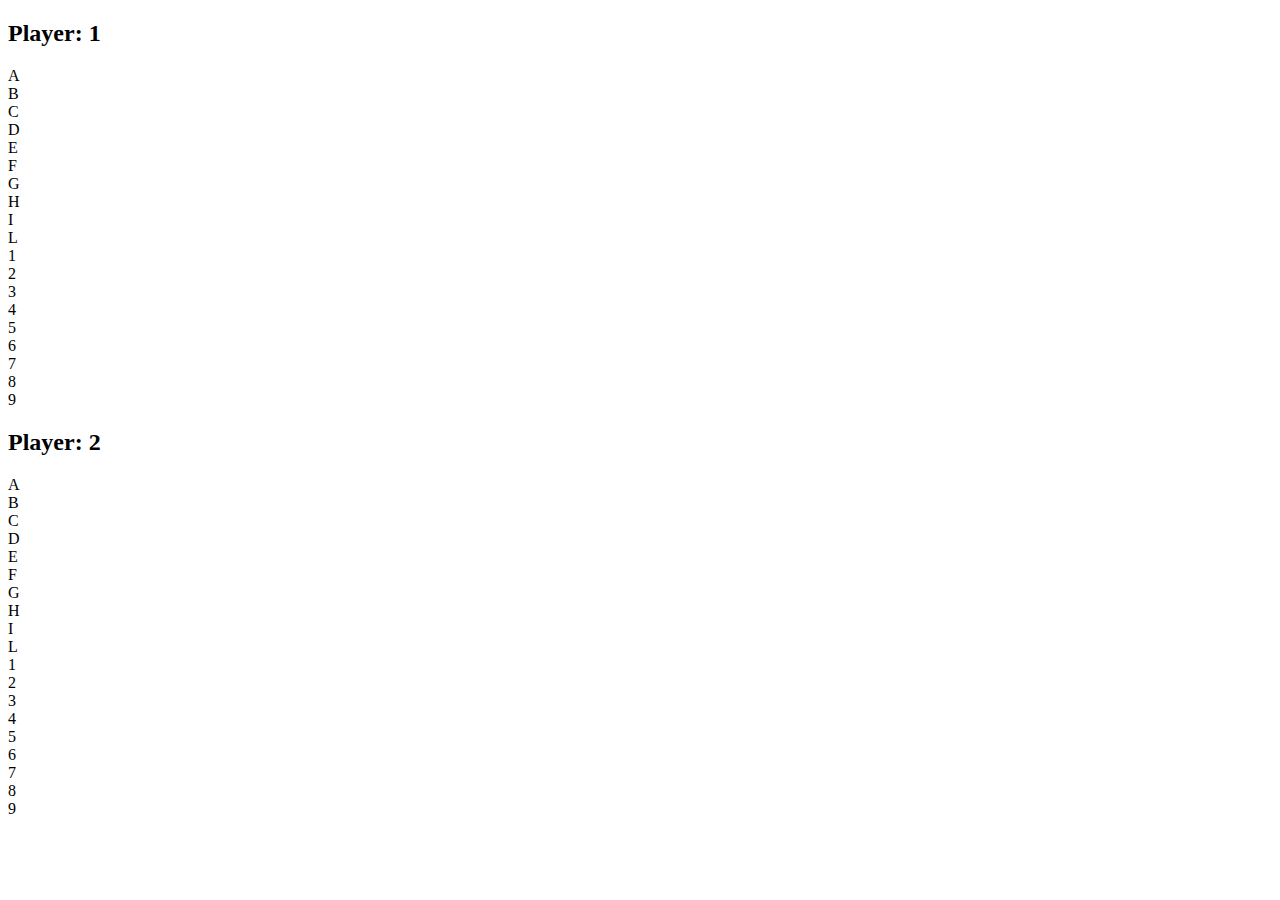
==== index.html @ ee2d3760 "Обновлены функции вывода" ====
<!DOCTYPE html>
<html lang="en">
<head>
    <meta charset="UTF-8">
    <title>Seawar</title>
    <link rel="stylesheet" href="index.css">
    <script>
        function soundClick() {
            var audio = new Audio(); // Создаём новый элемент Audio
            audio.src = 'V.mp3'; // Указываем путь к звуку "клика"
            audio.autoplay = true; // Автоматически запускаем
            }
         function soundClickPast() {
            var audio = new Audio(); 
            audio.src = 'soundPast.mp3'; 
            audio.autoplay = true; 
        }
        
        function output ( n, i ){
            if ( harborArr[i].finger == n) alert ( "Убит" );
            else alert ( "Ранен" );
        }

        function faire ( str ){
            var discounter = 0;
            for ( var i = 0; i < harborArr.length; i++ ){
               if ( harborArr[i].onefinger == str ){
                       output ( harborArr[i].counter+=1, i );
                       soundClick();
                       discounter = 1;

               } 
               else if ( harborArr[i].twofinger == str ) {
                       output ( harborArr[i].counter+=1, i );
                       soundClick();
                       discounter = 1;
                       harborArr[i].counter++;
               }

            }
            if ( !discounter ) {
                alert ( 'Промах');
                soundClickPast();
            }
        }
        var harborArr = [];
        function FingerShips
            ( finger, onefinger, twofinger, threefinger, fourfinger, counter){
            this.finger = finger;
            this.onefinger = onefinger;
            this.twofinger =twofinger;
            this.threefinger = threefinger;
            this.fourfinger = fourfinger;
            this.counter =counter;
        }
        var oneFingerShips = {
            finger: 1,
            onefinger: 'A1',
            counter: 0,

        }
        var twoFingerShips = {
            finger: 2,
            onefinger: 'H1',
            twofinger: 'H2',
            counter: 0,
        }
        var threeFingerShips = new FingerShips ( 3, 'A9', 'B9', 'C9', 0);
        harborArr[0] = oneFingerShips;
        harborArr[1] = twoFingerShips;
        harborArr[2] = threeFingerShips;

    </script>
</head>
<body>
 
 <header class="header1">
<audio src="V.mp3" autoplay="autoplay"></audio>
<audio src="soundPast.mp3" autoplay="autoplay"></audio>
 
  <h2>Player: 1</h2> 
 <main class="main">
   
   
   
       <div class="letter"></div>
       <div class="letter">A</div>
       <div class="letter">B</div>
       <div class="letter">C</div>
       <div class="letter">D</div>
       <div class="letter">E</div>
       <div class="letter">F</div>
       <div class="letter">G</div>
       <div class="letter">H</div>
       <div class="letter">I</div>
       <div class="letter">L</div>
       
   
     
     
     
 </main> 
    
    
    <main class="main">
   
<audio src="V.mp3" autoplay="autoplay"></audio>   
   
       <div class="letter">1</div>
       <div id="A1" onclick = " faire ( 'A1' )"></div>
       <div></div>
       <div></div>
       <div></div>
       <div></div>
       <div></div>
       <div></div>
        <div id="H1" onclick = "faire ( 'H1' )" ></div>
       <div></div>
       <div></div>
       
   
     
      
     
 </main> 
   
   <main class="main">
   
   
   
       <div class="letter">2</div>
       <div></div>
       <div></div>
       <div></div>
       <div></div>
       <div id="E2" onclick = "faire ( 'E2' )"></div>
       <div></div>
       <div></div>
       <div id="H2" onclick = "faire ( 'H2' )"></div>
       <div  ></div>
       <div></div>
       
   
     
     
     
 </main> 
   <main class="main">
   
   
   
       <div class="letter">3</div>
       <div></div>
       <div></div>
       <div></div>
       <div></div>
       <div></div>
       <div></div>
       <div></div>
       <div></div>
       <div></div>
       <div></div>
   
     
     
     
 </main> 
   <main class="main">
   
   
   
       <div class="letter">4</div>
       <div></div>
       <div></div>
       <div></div>
       <div></div>
       <div></div>
       <div></div>
       <div></div>
       <div></div>
       <div></div>
       <div></div>
   
     
     
     
 </main> 
   <main class="main">
   
   
   
       <div class="letter">5</div>
       <div></div>
       <div></div>
       <div></div>
       <div></div>
       <div></div>
       <div></div>
       <div></div>
       <div></div>
       <div></div>
       <div></div>
   
     
     
     
 </main> 
   <main class="main">
   
   
   
       <div class="letter">6</div>
       <div></div>
       <div></div>
       <div></div>
       <div></div>
       <div></div>
       <div></div>
       <div></div>
       <div></div>
       <div></div>
       <div></div>
   
     
     
     
 </main> 
   <main class="main">
   
   
   
       <div class="letter">7</div>
       <div></div>
       <div></div>
       <div></div>
       <div></div>
       <div></div>
       <div></div>
       <div></div>
       <div></div>
       <div></div>
       <div></div>
   
     
     
     
 </main> 
   <main class="main">
   
   
   
       <div class="letter">8</div>
       <div></div>
       <div></div>
       <div></div>
       <div></div>
       <div></div>
       <div></div>
       <div></div>
       <div></div>
       <div></div>
       <div></div>
   
     
     
     
 </main> 
   <main class="main">
   
   
   
       <div class="letter">9</div>
       <div></div>
       <div></div>
       <div></div>
       <div></div>
       <div></div>
       <div></div>
       <div></div>
       <div></div>
       <div></div>
       <div></div>
   
     
     
     
 </main> 
    
    
  
    
  </header>  
    

<!--   Еще один блок-->
   <header class="header2">
 <h2>Player: 2</h2>
 <main class="mainbootom">
   
   
   
       <div class="letter"></div>
       <div class="letter">A</div>
       <div class="letter">B</div>
       <div class="letter">C</div>
       <div class="letter">D</div>
       <div class="letter">E</div>
       <div class="letter">F</div>
       <div class="letter">G</div>
       <div class="letter">H</div>
       <div class="letter">I</div>
       <div class="letter">L</div>
       
   
     
     
     
 </main> 
    
    
    <main class="main">
   
   
   
       <div class="letter">1</div>
       <div id=""></div>
       <div></div>
       <div></div>
       <div></div>
       <div></div>
       <div></div>
       <div></div>
       <div></div>
       <div></div>
       <div></div>
       
   
     
     
     
 </main> 
   
   <main class="main">
   
   
   
       <div class="letter">2</div>
       <div></div>
       <div></div>
       <div></div>
       <div></div>
       <div></div>
       <div></div>
       <div></div>
       <div></div>
       <div></div>
       <div></div>
       
   
     
     
     
 </main> 
   <main class="main">
   
   
   
       <div class="letter">3</div>
       <div></div>
       <div></div>
       <div></div>
       <div></div>
       <div></div>
       <div></div>
       <div></div>
       <div></div>
       <div></div>
       <div></div>
   
     
     
     
 </main> 
   <main class="main">
   
   
   
       <div class="letter">4</div>
       <div></div>
       <div></div>
       <div></div>
       <div></div>
       <div></div>
       <div></div>
       <div></div>
       <div></div>
       <div></div>
       <div></div>
   
     
     
     
 </main> 
   <main class="main">
   
   
   
       <div class="letter">5</div>
       <div></div>
       <div></div>
       <div></div>
       <div></div>
       <div></div>
       <div></div>
       <div></div>
       <div></div>
       <div></div>
       <div></div>
   
     
     
     
 </main> 
   <main class="main">
   
   
   
       <div class="letter">6</div>
       <div></div>
       <div></div>
       <div></div>
       <div></div>
       <div></div>
       <div></div>
       <div></div>
       <div></div>
       <div></div>
       <div></div>
   
     
     
     
 </main> 
   <main class="main">
   
   
   
       <div class="letter">7</div>
       <div></div>
       <div></div>
       <div></div>
       <div></div>
       <div></div>
       <div></div>
       <div></div>
       <div></div>
       <div></div>
       <div></div>
   
     
     
     
 </main> 
   <main class="main">
   
   
   
       <div class="letter">8</div>
       <div></div>
       <div></div>
       <div></div>
       <div></div>
       <div></div>
       <div></div>
       <div></div>
       <div></div>
       <div></div>
       <div></div>
   
     
     
     
 </main> 
   <main class="main">
   
   
   
       <div class="letter">9</div>
       <div></div>
       <div></div>
       <div></div>
       <div></div>
       <div></div>
       <div></div>
       <div></div>
       <div></div>
       <div></div>
       <div></div>
   
     
     
     
 </main> 
    
       
    
  </header>  
    

    
</body>
</html>
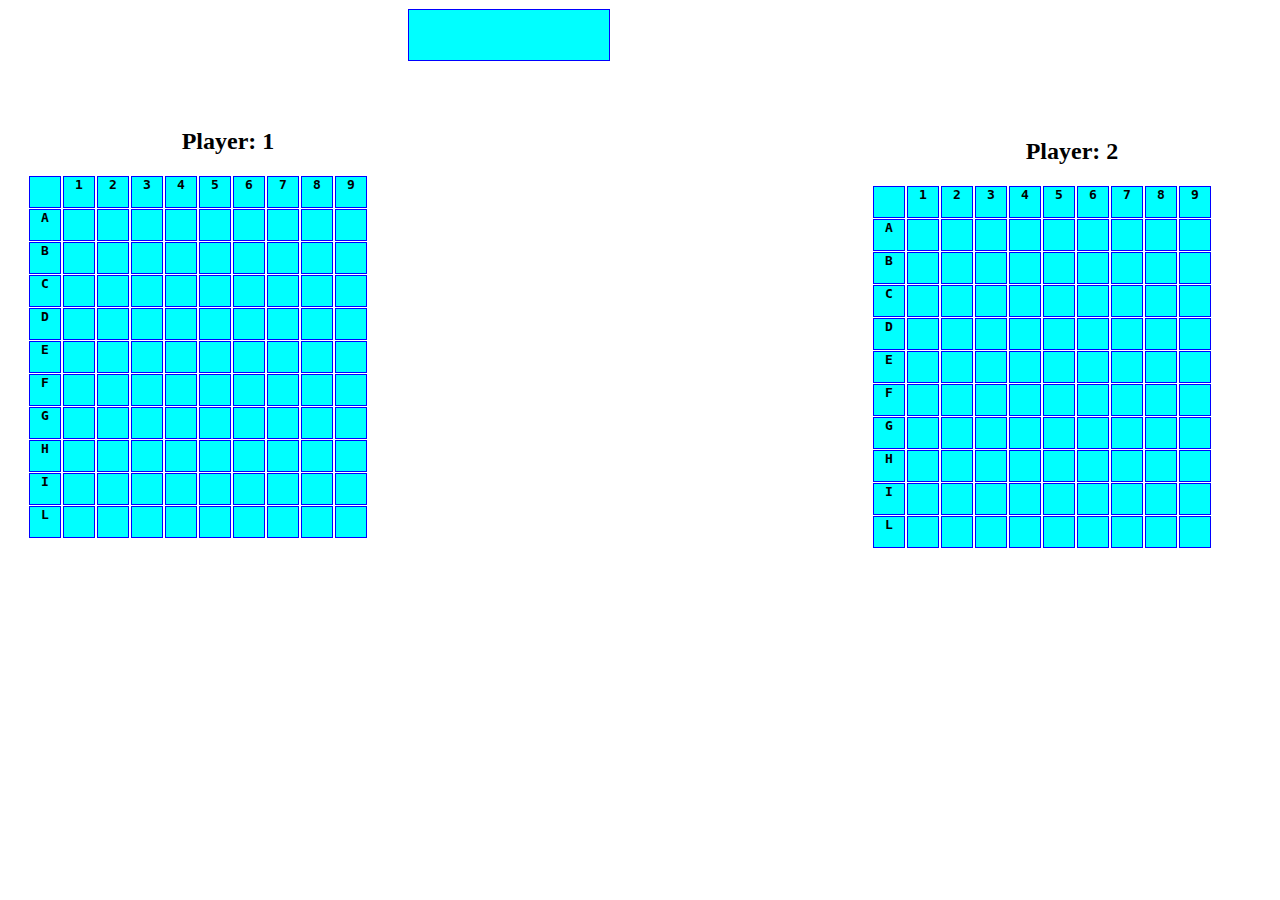
==== commit a2152379: "вывод события для пользователя" ====
--- a/index.html
+++ b/index.html
@@ -1,10 +1,11 @@
 <!DOCTYPE html>
-<html lang="en">
+ <html lang="en">
 <head>
     <meta charset="UTF-8">
     <title>Seawar</title>
     <link rel="stylesheet" href="index.css">
     <script>
+       
         function soundClick() {
             var audio = new Audio(); // Создаём новый элемент Audio
             audio.src = 'V.mp3'; // Указываем путь к звуку "клика"
@@ -17,8 +18,8 @@
         }
         
         function output ( n, i ){
-            if ( harborArr[i].finger == n) alert ( "Убит" );
-            else alert ( "Ранен" );
+            if ( harborArr[i].finger == n) info.innerText = "Убит";
+            else info.innerText = "Ранен";
         }
 
         function faire ( str ){
@@ -28,18 +29,25 @@
                        output ( harborArr[i].counter+=1, i );
                        soundClick();
                        discounter = 1;
+                   
 
                } 
                else if ( harborArr[i].twofinger == str ) {
                        output ( harborArr[i].counter+=1, i );
                        soundClick();
                        discounter = 1;
-                       harborArr[i].counter++;
+                       
+               }
+                else if ( harborArr[i].threefinger == str ) {
+                       output ( harborArr[i].counter+=1, i ); 
+                       soundClick();
+                       discounter = 1;
+                      
                }
 
             }
             if ( !discounter ) {
-                alert ( 'Промах');
+                info.innerText = "Промах";
                 soundClickPast();
             }
         }
@@ -51,7 +59,7 @@
             this.twofinger =twofinger;
             this.threefinger = threefinger;
             this.fourfinger = fourfinger;
-            this.counter =counter;
+            this.counter = counter;
         }
         var oneFingerShips = {
             finger: 1,
@@ -65,7 +73,7 @@
             twofinger: 'H2',
             counter: 0,
         }
-        var threeFingerShips = new FingerShips ( 3, 'A9', 'B9', 'C9', 0);
+        var threeFingerShips = new FingerShips ( 3, 'A9', 'B9', 'C9', 0, 0);
         harborArr[0] = oneFingerShips;
         harborArr[1] = twoFingerShips;
         harborArr[2] = threeFingerShips;
@@ -77,7 +85,7 @@
  <header class="header1">
 <audio src="V.mp3" autoplay="autoplay"></audio>
 <audio src="soundPast.mp3" autoplay="autoplay"></audio>
- 
+
   <h2>Player: 1</h2> 
  <main class="main">
    
@@ -108,15 +116,15 @@
    
        <div class="letter">1</div>
        <div id="A1" onclick = " faire ( 'A1' )"></div>
-       <div></div>
-       <div></div>
-       <div></div>
-       <div></div>
-       <div></div>
-       <div></div>
-        <div id="H1" onclick = "faire ( 'H1' )" ></div>
-       <div></div>
-       <div></div>
+       <div id="B1" onclick = " faire ( 'B1' )"></div>
+       <div id="C1" onclick = " faire ( 'C1' )"></div>
+       <div id="D1" onclick = " faire ( 'D1' )"></div>
+       <div id="E1" onclick = " faire ( 'E1' )"></div>
+       <div id="F1" onclick = " faire ( 'F1' )"></div>
+       <div id="G1" onclick = " faire ( 'G1' )"></div>
+       <div id="H1" onclick = " faire ( 'H1' )" ></div>
+       <div id="I1" onclick = " faire ( 'I1' )"></div>
+       <div id="L1" onclick = " faire ( 'L1' )"></div>
        
    
      
@@ -270,9 +278,9 @@
    
    
        <div class="letter">9</div>
-       <div></div>
-       <div></div>
-       <div></div>
+       <div id="A9" onclick = "faire ( 'A9' )"></div>
+       <div id="B9" onclick = "faire ( 'B9' )"></div>
+       <div id="C9" onclick = "faire ( 'C9' )"></div>
        <div></div>
        <div></div>
        <div></div>
@@ -506,7 +514,7 @@
     
   </header>  
     
-
+ <div id="info"></div>
     
 </body>
 </html>--- a/index.css
+++ b/index.css
@@ -0,0 +1,64 @@
+body{
+  background-image: url(image/Batle%20of%20the%20Java%20Sea.JPG)
+}
+h2{
+    text-align: center;
+}
+
+header{
+    width: 400px;
+    height: 400px;
+
+  
+        
+}
+.header1{
+    float:left;
+    margin-top: 100px;
+    padding-left: 20px;
+}
+.header2{
+    float:right;
+    margin-top: 110px;
+}
+div{
+    width: 30px;
+    height: 30px;
+    color: aqua;
+    border: 1px solid blue;
+    background-color: aqua;
+    margin: 1px;
+}
+
+div:hover{
+    color:white;
+    background-color: blue;
+}
+.letter{
+    color: black;
+  text-align: center;
+    vertical-align: middle;
+    font-weight: 800;
+    font-family: monospace; 
+    
+}
+.main{
+    
+  
+    float: left;
+}
+.mainbootom{
+    float: left;      
+}
+#info{
+    width: 200px;
+    height: 40px;
+    color: red;
+    text-align: center;
+    vertical-align: middle;
+    position: absolute;
+    padding-top: 10px;
+    margin-left: 400px;
+    font-size: xx-large;
+    font-weight: 900;
+}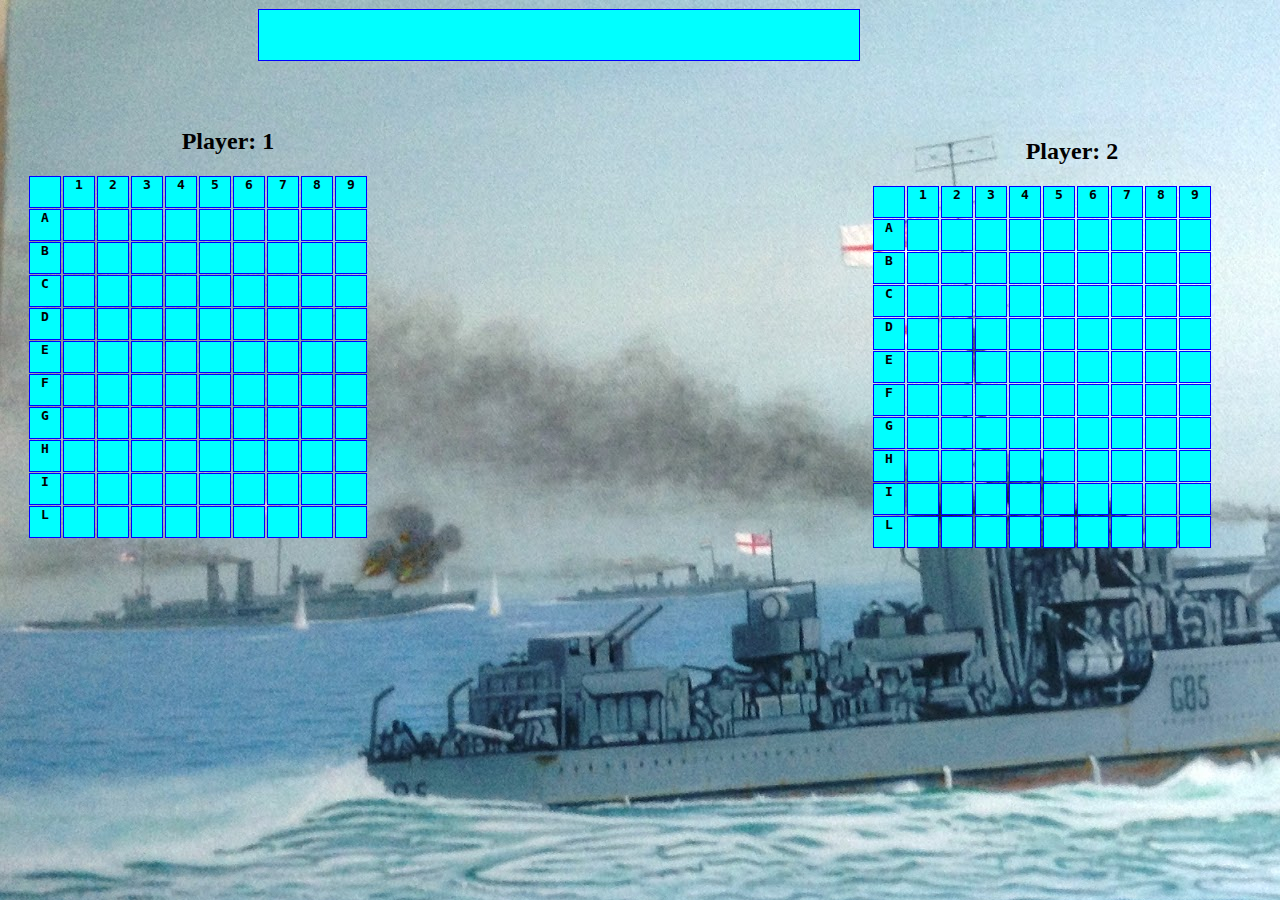
==== commit 4f6afa16: "Merge branch 'master' of https://github.com/AleksejMoiseev/Project_Game" ====
--- a/index.html
+++ b/index.html
@@ -5,6 +5,23 @@
     <title>Seawar</title>
     <link rel="stylesheet" href="index.css">
     <script>
+        
+        var messangArr = [];
+        messangArr[0] = "Вот это шарахнуло, ранил чорт возьми";
+        messangArr[1] = "Полундра свистать всех на верх ранили";
+        messangArr[2] = "Чертово пекло ранение";
+        messangArr[3] = "Отличный выстрел, соколиный глаз";
+        messangArr[4] = "Попал, ранил";
+         
+       function randChoice (){
+           var randvalue = Math.floor ( Math.random() * 5 );
+           return randvalue;
+       }
+       function wound (){
+           var randWound = randChoice ();
+           var strWound = messangArr[ randWound ];
+           return strWound;
+       } 
        
         function soundClick() {
             var audio = new Audio(); // Создаём новый элемент Audio
@@ -19,7 +36,7 @@
         
         function output ( n, i ){
             if ( harborArr[i].finger == n) info.innerText = "Убит";
-            else info.innerText = "Ранен";
+            else info.innerText = wound();
         }
 
         function faire ( str ){
@@ -51,6 +68,8 @@
                 soundClickPast();
             }
         }
+       
+       
         var harborArr = [];
         function FingerShips
             ( finger, onefinger, twofinger, threefinger, fourfinger, counter){
@@ -144,7 +163,7 @@
        <div id="E2" onclick = "faire ( 'E2' )"></div>
        <div></div>
        <div></div>
-       <div id="H2" onclick = "faire ( 'H2' )"></div>
+        <div id="H2" onclick = "faire ( 'H2' )"></div>
        <div  ></div>
        <div></div>
        
--- a/index.css
+++ b/index.css
@@ -51,14 +51,14 @@
     float: left;      
 }
 #info{
-    width: 200px;
+    width: 600px;
     height: 40px;
     color: red;
     text-align: center;
     vertical-align: middle;
     position: absolute;
     padding-top: 10px;
-    margin-left: 400px;
+    margin-left: 250px;
     font-size: xx-large;
     font-weight: 900;
 }